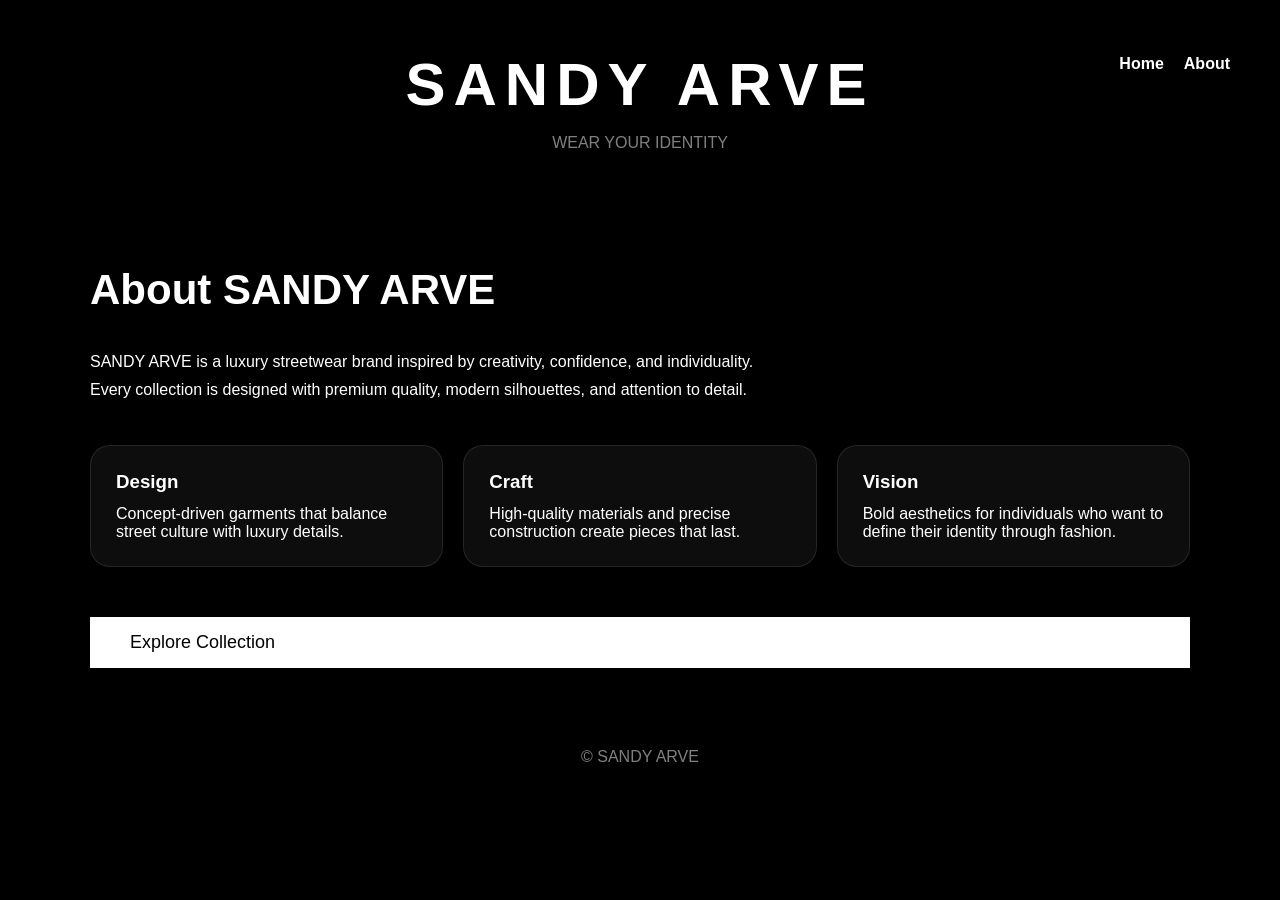
==== about.html @ c7fc30ef "hhh" ====
<!DOCTYPE html>
<html lang="en">
<head>

    <meta charset="UTF-8">
    <meta name="viewport"
          content="width=device-width, initial-scale=1.0">

    <title>About | SANDY ARVE</title>
    <link rel="stylesheet" href="style.css">

</head>

<body>

<header>

    <h1>SANDY ARVE</h1>
    <p>WEAR YOUR IDENTITY</p>

    <nav>
        <a href="index.html">Home</a>
        <a href="about.html">About</a>
    </nav>

</header>

<section class="about-section">

    <div class="about-text">
        <h2>About SANDY ARVE</h2>
        <p>SANDY ARVE is a luxury streetwear brand inspired by creativity,
        confidence, and individuality. Every collection is designed with
        premium quality, modern silhouettes, and attention to detail.</p>
    </div>

    <div class="about-features">
        <div class="feature-card">
            <h3>Design</h3>
            <p>Concept-driven garments that balance street culture with luxury details.</p>
        </div>
        <div class="feature-card">
            <h3>Craft</h3>
            <p>High-quality materials and precise construction create pieces that last.</p>
        </div>
        <div class="feature-card">
            <h3>Vision</h3>
            <p>Bold aesthetics for individuals who want to define their identity through fashion.</p>
        </div>
    </div>

    <a class="secondary-button" href="index.html">Explore Collection</a>

</section>

<footer>

    © SANDY ARVE

</footer>

</body>
</html>
---- style.css ----
*{@import url('https://fonts.googleapis.com/css2?family=Cormorant+Garamond:ital,wght@0,400;1,400&display=swap');
    margin:0;
    padding:0;
    box-sizing:border-box;
    font-family:Arial, Helvetica, sans-serif;
}

body{

    background:#000;
    color:white;

}

header{

    text-align:center;
    padding:50px;

}

header h1{

    font-size:60px;
    letter-spacing:8px;

}

header p{

    color:gray;
    margin-top:15px;

}

header nav{

    margin-top:25px;
    display:flex;
    justify-content:center;
    gap:20px;

}

header nav a{

    color:white;
    text-decoration:none;
    font-weight:bold;
    transition:.2s;

}

header nav a:hover{

    color:#ccc;

}

.about-section{

    width:90%;
    max-width:1100px;
    margin:50px auto;
    display:grid;
    gap:40px;
    align-items:start;
}

.about-text{

    max-width:700px;
    line-height:1.8;
}

.about-text h2{

    font-size:42px;
    margin-bottom:20px;
}

.about-features{

    display:grid;
    grid-template-columns:repeat(auto-fit,minmax(220px,1fr));
    gap:20px;
}

.feature-card{

    background:rgba(255,255,255,0.05);
    border:1px solid rgba(255,255,255,0.1);
    padding:25px;
    border-radius:20px;
}

.feature-card h3{

    margin-bottom:12px;
}

.secondary-button{

    display:inline-block;
    margin-top:10px;
    padding:15px 40px;
    border:none;
    background:white;
    color:black;
    text-decoration:none;
    font-size:18px;
    transition:.3s;
}

.secondary-button:hover{

    background:#888;
    color:white;

}

.hero{

    height:18vh;

    display:flex;
    flex-direction:column;

    justify-content:center;
    align-items:center;

}

.heroTitle {
    text-align: center;
    margin: 0 0 20px 0;
    line-height: 0.82;
}

.lineOne {
    display: block;
    font-family: "Cormorant Garamond", serif;
    font-size: 82px;
    font-weight: 400;
    font-style: normal;
}

.lineTwo {
    display: block;
    font-family: "Cormorant Garamond", serif;
    font-size: 88px;
    font-weight: 400;
    font-style: italic;
    margin-top: 8px;
}

button {
    padding: 10px 22px;
    border-radius: 20px;
    border: none;
    font-size: 14px;
    cursor: pointer;
}

button:hover{

    background:#888;

    color:white;

}

.gallery{

    width:90%;
    margin:auto;

    display:grid;

    grid-template-columns:repeat(auto-fit,minmax(300px,1fr));

    gap:25px;

    padding:20px 0;

}

.card{

    overflow:hidden;
    border-radius:150px 150px 20px 20px;

}

.card img {
    width: 100%;
    height: 420px;
    object-fit: cover;
    object-position: center top;
    transition: .5s;
}

.card img:hover{

    transform:scale(1.08);

}

footer{

    text-align:center;

    color:gray;

    padding:30px;

}

#cartButton {
    display: inline-block;
    color: white;
    text-decoration: none;
    font-weight: bold;
    font-size: 16px;
    font-family: inherit;
    margin-left: 20px;
    cursor: pointer;
}

#cartButton:hover {
    color: #aaa;
}

#cartCount {
    margin-left: 4px;
}

#cartPanel {
    position: fixed;
    top: 0;
    right: -400px;
    width: 350px;
    height: 100vh;
    background: white;
    color: black;
    padding: 25px;
    z-index: 1000;
    transition: right 0.3s ease;
}

#cartPanel.open {
    right: 0;
}

.cartHeader {
    display: flex;
    justify-content: space-between;
    align-items: center;
}

#closeCart {
    background: none;
    border: none;
    font-size: 24px;
    cursor: pointer;
}


#cartItems {
    margin-top: 25px;
}

nav {
    position: absolute;
    top: 30px;
    right: 50px;
    display: flex;
    gap: 30px;
}

nav a {
    color: white;
    text-decoration: none;
    font-weight: bold;
}
.cartIcon {
    width: 20px;
    height: 20px;
    fill: none;
    stroke: white;
    stroke-width: 1.5;
    stroke-linecap: round;
    stroke-linejoin: round;
}.siteLogo {
    position: absolute;
    top: 25px;
    left: 35px;
    width: 140px;
    height: auto;
}
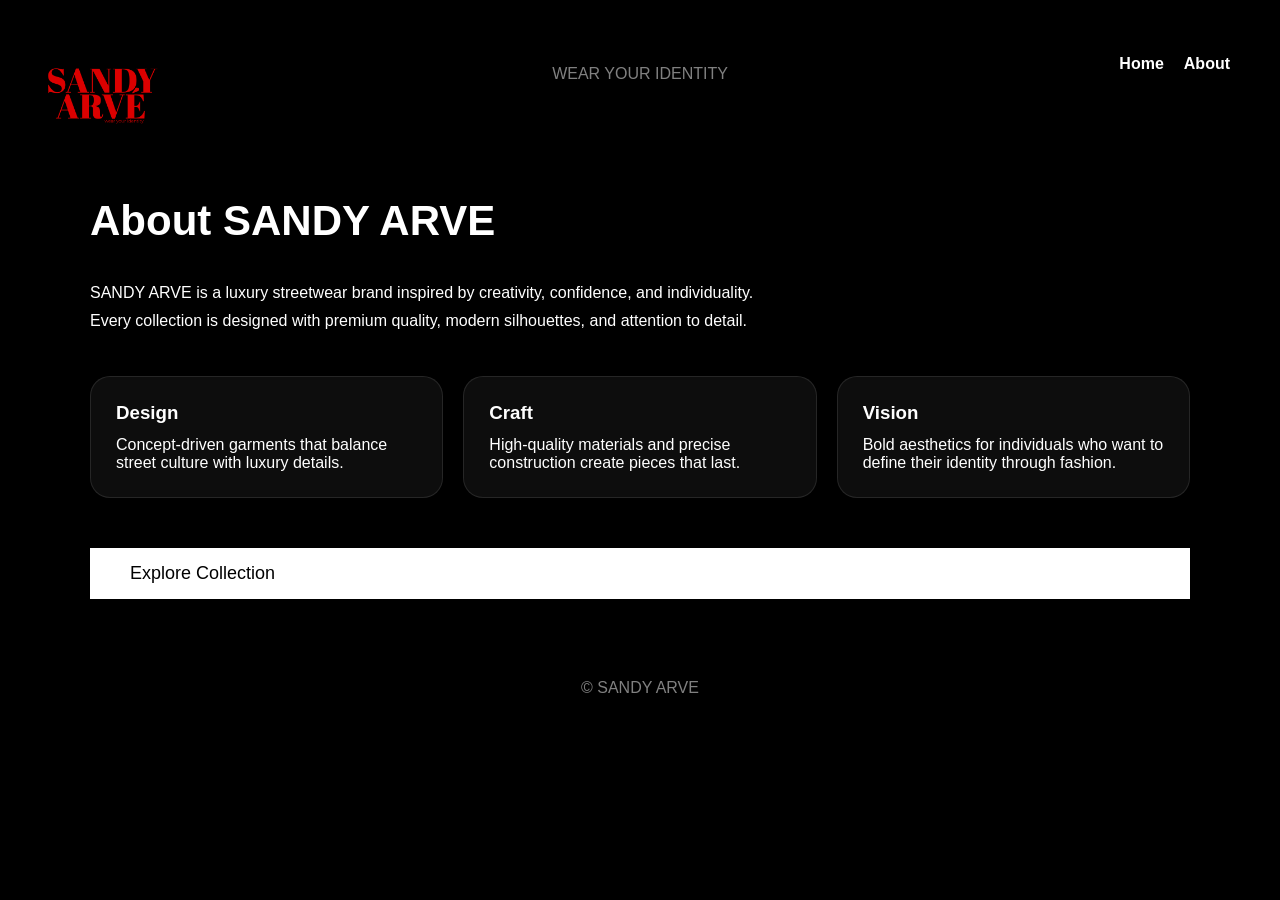
==== commit c2061707: "ggs" ====
--- a/about.html
+++ b/about.html
@@ -15,7 +15,8 @@
 
 <header>
 
-    <h1>SANDY ARVE</h1>
+    <img src="images/logo.png" alt="Sandy Arve Logo" class="siteLogo">
+    
     <p>WEAR YOUR IDENTITY</p>
 
     <nav>
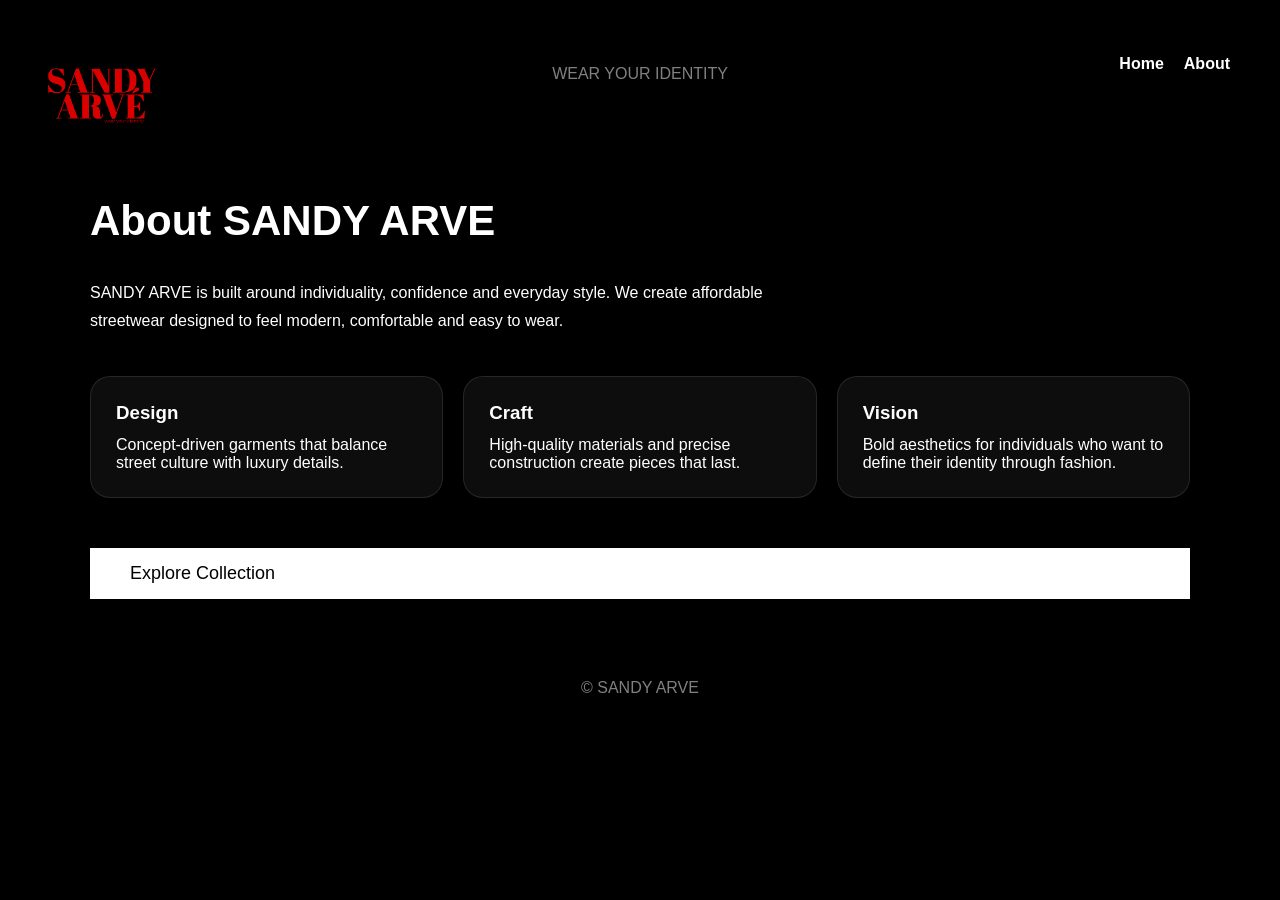
==== commit 6520a8bb: "kkk" ====
--- a/about.html
+++ b/about.html
@@ -16,7 +16,7 @@
 <header>
 
     <img src="images/logo.png" alt="Sandy Arve Logo" class="siteLogo">
-    
+
     <p>WEAR YOUR IDENTITY</p>
 
     <nav>
@@ -30,9 +30,8 @@
 
     <div class="about-text">
         <h2>About SANDY ARVE</h2>
-        <p>SANDY ARVE is a luxury streetwear brand inspired by creativity,
-        confidence, and individuality. Every collection is designed with
-        premium quality, modern silhouettes, and attention to detail.</p>
+        <p>SANDY ARVE is built around individuality, confidence and everyday style.
+    We create affordable streetwear designed to feel modern, comfortable and easy to wear.</p>
     </div>
 
     <div class="about-features">
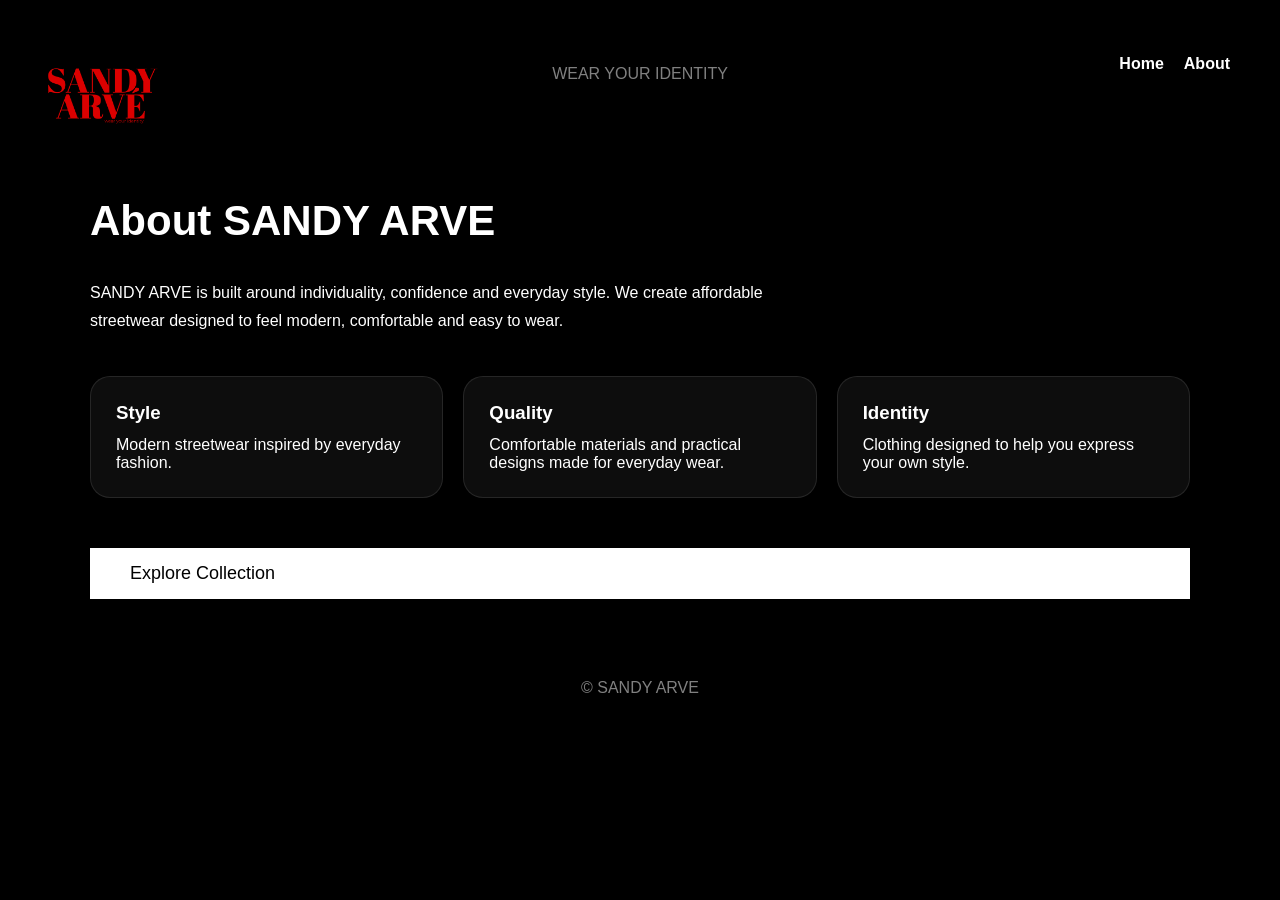
==== commit a74b70b5: "hhh" ====
--- a/about.html
+++ b/about.html
@@ -35,20 +35,23 @@
     </div>
 
     <div class="about-features">
-        <div class="feature-card">
-            <h3>Design</h3>
-            <p>Concept-driven garments that balance street culture with luxury details.</p>
-        </div>
-        <div class="feature-card">
-            <h3>Craft</h3>
-            <p>High-quality materials and precise construction create pieces that last.</p>
-        </div>
-        <div class="feature-card">
-            <h3>Vision</h3>
-            <p>Bold aesthetics for individuals who want to define their identity through fashion.</p>
-        </div>
+
+    <div class="feature-card">
+        <h3>Style</h3>
+        <p>Modern streetwear inspired by everyday fashion.</p>
     </div>
 
+    <div class="feature-card">
+        <h3>Quality</h3>
+        <p>Comfortable materials and practical designs made for everyday wear.</p>
+    </div>
+
+    <div class="feature-card">
+        <h3>Identity</h3>
+        <p>Clothing designed to help you express your own style.</p>
+    </div>
+
+</div>
     <a class="secondary-button" href="index.html">Explore Collection</a>
 
 </section>
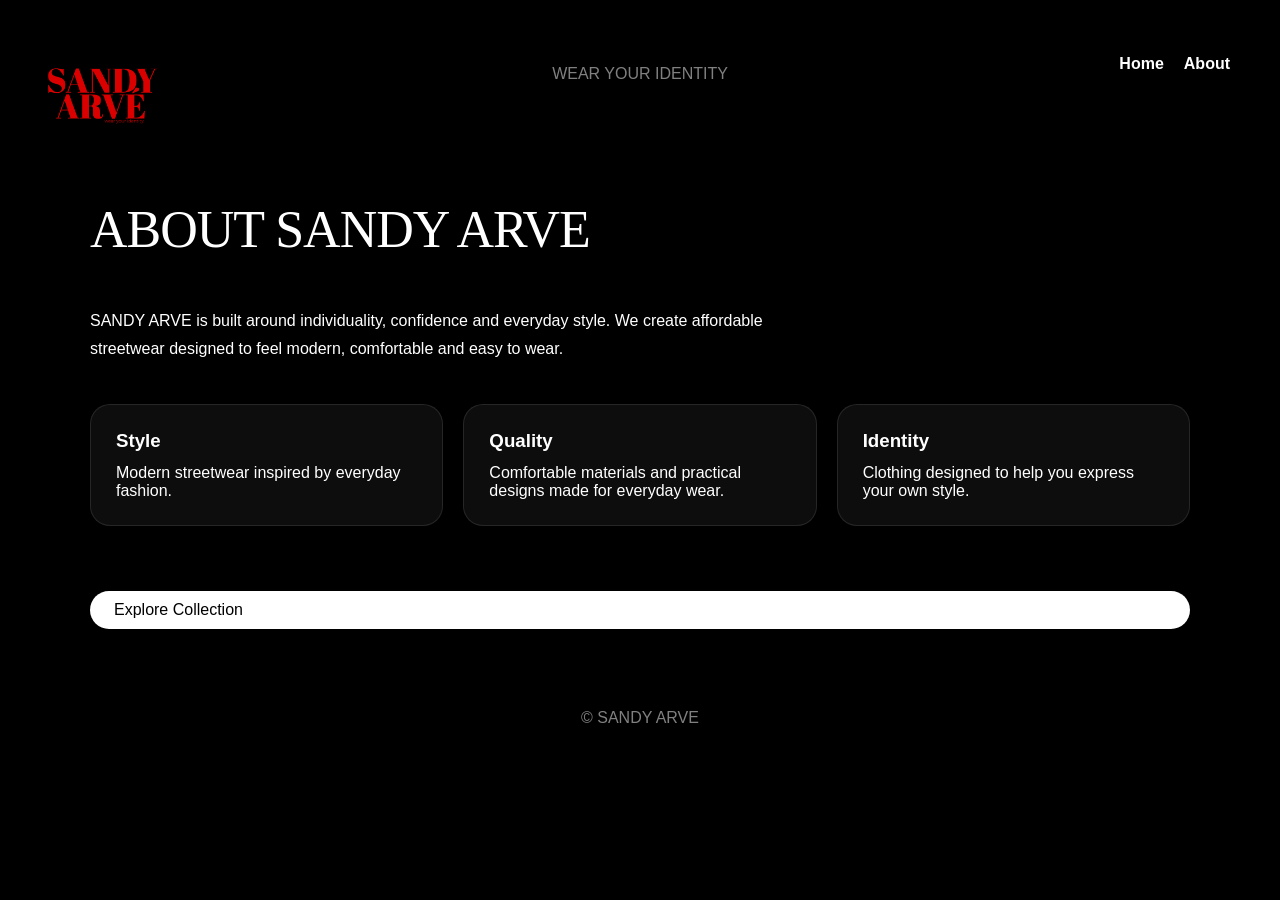
==== commit 14669b02: "cool" ====
--- a/about.html
+++ b/about.html
@@ -29,7 +29,7 @@
 <section class="about-section">
 
     <div class="about-text">
-        <h2>About SANDY ARVE</h2>
+        <h2>ABOUT SANDY ARVE</h2>
         <p>SANDY ARVE is built around individuality, confidence and everyday style.
     We create affordable streetwear designed to feel modern, comfortable and easy to wear.</p>
     </div>
--- a/style.css
+++ b/style.css
@@ -1,8 +1,11 @@
-*{@import url('https://fonts.googleapis.com/css2?family=Cormorant+Garamond:ital,wght@0,400;1,400&display=swap');
+*{
+@import url('https://fonts.googleapis.com/css2?family=Cormorant+Garamond:ital,wght@0,400;1,400&display=swap');
+
     margin:0;
     padding:0;
     box-sizing:border-box;
     font-family:Arial, Helvetica, sans-serif;
+@import url('https://fonts.googleapis.com/css2?family=DM+Serif+Display:ital@0;1&display=swap');
 }
 
 body{
@@ -75,8 +78,11 @@
 
 .about-text h2{
 
-    font-size:42px;
-    margin-bottom:20px;
+   font-family: "DM Serif Display", serif;
+    font-size: 52px;
+    font-weight: 400;
+    letter-spacing: -1px;
+    margin-bottom: 30px;
 }
 
 .about-features{
@@ -99,17 +105,17 @@
     margin-bottom:12px;
 }
 
-.secondary-button{
-
-    display:inline-block;
-    margin-top:10px;
-    padding:15px 40px;
-    border:none;
-    background:white;
-    color:black;
-    text-decoration:none;
-    font-size:18px;
-    transition:.3s;
+.secondary-button {
+    display: inline-block;
+    margin-top: 25px;
+    padding: 10px 24px;
+    border: none;
+    border-radius: 25px;
+    background: white;
+    color: black;
+    text-decoration: none;
+    font-size: 16px;
+    transition: .3s;
 }
 
 .secondary-button:hover{
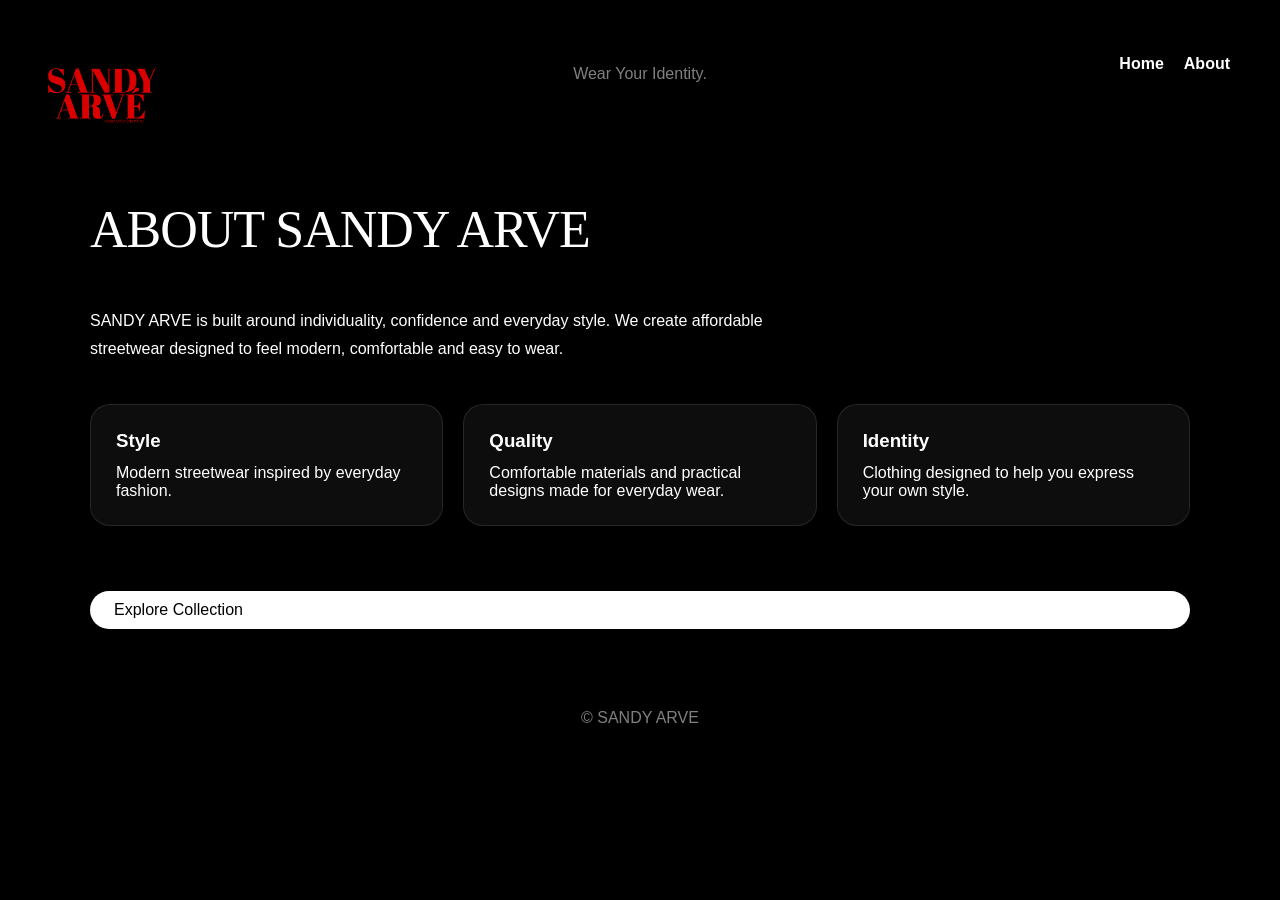
==== commit a9b7ceec: "hos" ====
--- a/about.html
+++ b/about.html
@@ -17,7 +17,7 @@
 
     <img src="images/logo.png" alt="Sandy Arve Logo" class="siteLogo">
 
-    <p>WEAR YOUR IDENTITY</p>
+    <p class="aboutTagline">Wear Your Identity.</p>
 
     <nav>
         <a href="index.html">Home</a>
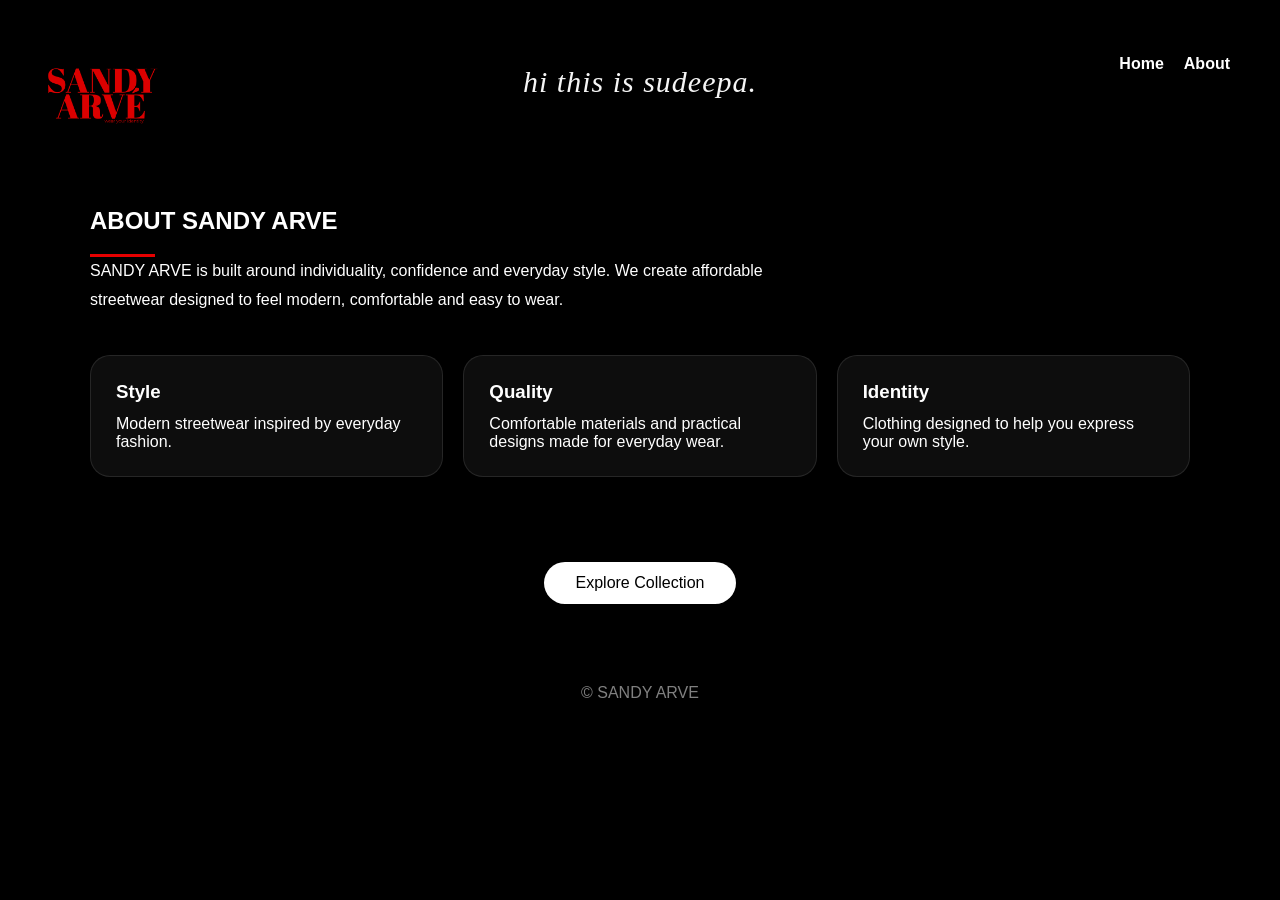
==== commit eb530653: "tag line change" ====
--- a/about.html
+++ b/about.html
@@ -17,7 +17,7 @@
 
     <img src="images/logo.png" alt="Sandy Arve Logo" class="siteLogo">
 
-    <p class="aboutTagline">Wear Your Identity.</p>
+    <p class="aboutTagline">hi this is sudeepa.</p>
 
     <nav>
         <a href="index.html">Home</a>
--- a/style.css
+++ b/style.css
@@ -76,13 +76,13 @@
     line-height:1.8;
 }
 
-.about-text h2{
-
-   font-family: "DM Serif Display", serif;
-    font-size: 52px;
-    font-weight: 400;
-    letter-spacing: -1px;
-    margin-bottom: 30px;
+.about-text h2::after {
+    content: "";
+    display: block;
+    width: 65px;
+    height: 3px;
+    background: #e60000;
+    margin-top: 12px;
 }
 
 .about-features{
@@ -106,24 +106,27 @@
 }
 
 .secondary-button {
-    display: inline-block;
-    margin-top: 25px;
-    padding: 10px 24px;
+    display: block;
+    width: fit-content;
+    margin: 45px auto 0;
+    padding: 12px 32px;
     border: none;
-    border-radius: 25px;
+    border-radius: 30px;
     background: white;
     color: black;
     text-decoration: none;
     font-size: 16px;
-    transition: .3s;
-}
-
-.secondary-button:hover{
-
-    background:#888;
-    color:white;
-
-}
+    transition: all 0.3s ease;
+}
+
+.secondary-button:hover {
+    background: #e60000;
+    color: white;
+    transform: translateY(-2px);
+    box-shadow: 0 8px 20px rgba(230, 0, 0, 0.25);
+}
+
+
 
 .hero{
 
@@ -303,4 +306,120 @@
     left: 35px;
     width: 140px;
     height: auto;
+}
+.aboutTagline {
+    font-family: "DM Serif Display", serif;
+    font-size: 30px;
+    font-style: italic;
+    letter-spacing: 1px;
+    color: #f5f5f5;
+}
+
+.shop-section {
+    max-width: 1200px;
+    margin: 40px auto 80px;
+    padding: 0 30px;
+}
+
+.shop-section h1 {
+    font-family: "DM Serif Display", serif;
+    font-size: 48px;
+    font-weight: 400;
+    margin-bottom: 8px;
+}
+
+.shop-intro {
+    color: #999;
+    font-size: 16px;
+    margin-bottom: 45px;
+}
+
+.product-grid {
+    display: grid;
+    grid-template-columns: repeat(3, 1fr);
+    gap: 35px 25px;
+}
+
+.product-card {
+    cursor: pointer;
+}
+
+.product-image-placeholder {
+    height: 430px;
+    background: #111;
+    border: 1px solid #222;
+    border-radius: 18px;
+    display: flex;
+    align-items: center;
+    justify-content: center;
+    color: #777;
+    font-size: 18px;
+    margin-bottom: 18px;
+    transition: transform 0.3s ease;
+}
+
+.product-card:hover .product-image-placeholder {
+    transform: translateY(-5px);
+}
+
+.product-card h3 {
+    font-size: 17px;
+    font-weight: 500;
+    margin: 0 0 7px;
+}
+
+.product-price {
+    font-size: 16px;
+    color: #aaa;
+    margin: 0;
+}
+
+/* Mobile */
+@media (max-width: 700px) {
+    .product-grid {
+        grid-template-columns: repeat(2, 1fr);
+        gap: 25px 15px;
+    }
+
+    .product-image-placeholder {
+        height: 280px;
+    }
+
+    .shop-section h1 {
+        font-size: 38px;
+    }
+
+}
+
+.product-card:hover .product-image {
+    transform: translateY(-5px);
+}
+.product-image {
+    width: 100%;
+    height: 380px;
+    object-fit: cover;
+    object-position: center;
+    display: block;
+    border-radius: 18px;
+}.product-grid {
+    max-width: 1200px;
+    margin: 40px auto;
+    padding: 0 30px;
+
+    display: grid;
+    grid-template-columns: repeat(3, 1fr);
+    gap: 30px;
+}
+
+.product-card {
+    width: 100%;
+}
+
+.product-image {
+    width: 100%;
+    height: 380px;
+    object-fit: cover;
+    object-position: center;
+    border-radius: 16px;
+    display: block;
 }
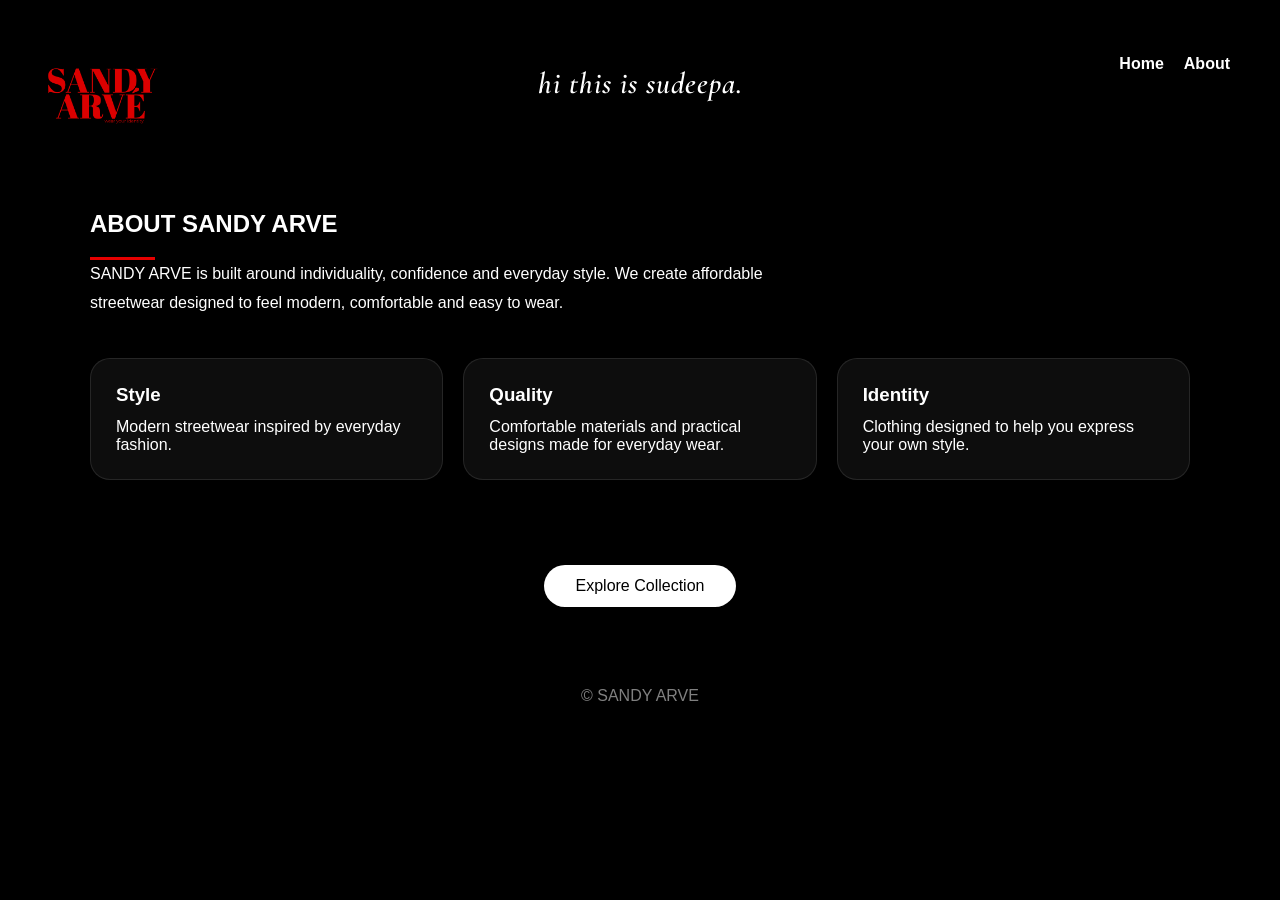
==== commit f80b85ce: "git" ====
--- a/about.html
+++ b/about.html
@@ -8,7 +8,9 @@
 
     <title>About | SANDY ARVE</title>
     <link rel="stylesheet" href="style.css">
-
+<link rel="preconnect" href="https://fonts.googleapis.com">
+<link rel="preconnect" href="https://fonts.gstatic.com" crossorigin>
+<link href="https://fonts.googleapis.com/css2?family=Cormorant+Garamond:ital,wght@1,600&display=swap" rel="stylesheet">
 </head>
 
 <body>
--- a/style.css
+++ b/style.css
@@ -226,14 +226,11 @@
 }
 
 #cartButton {
-    display: inline-block;
-    color: white;
+    display: inline-flex;
+    align-items: center;
+    gap: 6px;
     text-decoration: none;
-    font-weight: bold;
-    font-size: 16px;
-    font-family: inherit;
-    margin-left: 20px;
-    cursor: pointer;
+    color: white;
 }
 
 #cartButton:hover {
@@ -241,7 +238,12 @@
 }
 
 #cartCount {
-    margin-left: 4px;
+    position: static;
+    margin: 0;
+    font-size: 14px;
+    font-weight: 600;
+    line-height: 1;
+    color: white;
 }
 
 #cartPanel {
@@ -308,11 +310,12 @@
     height: auto;
 }
 .aboutTagline {
-    font-family: "DM Serif Display", serif;
+    font-family: "Cormorant Garamond", serif;
     font-size: 30px;
+    font-weight: 600;
     font-style: italic;
     letter-spacing: 1px;
-    color: #f5f5f5;
+    color: white;
 }
 
 .shop-section {
@@ -422,4 +425,230 @@
     object-position: center;
     border-radius: 16px;
     display: block;
+}/* ===== PRODUCT DETAIL PAGE ===== */
+
+.product-detail {
+    max-width: 1200px;
+    margin: 60px auto;
+    padding: 0 30px;
+
+    display: grid;
+    grid-template-columns: 1.2fr 1fr;
+    gap: 60px;
+}
+
+.product-detail-images {
+    width: 100%;
+}
+
+.detail-main-image {
+    width: 100%;
+    height: 620px;
+    object-fit: cover;
+    border-radius: 18px;
+    display: block;
+}
+
+.detail-thumbnails {
+    display: flex;
+    gap: 12px;
+    margin-top: 14px;
+}
+
+.detail-thumbnail {
+    width: 80px;
+    height: 80px;
+    object-fit: cover;
+    border-radius: 10px;
+    cursor: pointer;
+    border: 1px solid #333;
+}
+
+.detail-thumbnail:hover {
+    border-color: #e60000;
+}
+
+.product-detail-info {
+    padding-top: 20px;
+}
+
+.product-category {
+    color: #888;
+    font-size: 14px;
+    margin-bottom: 12px;
+}
+
+.product-detail-info h1 {
+    font-family: "DM Serif Display", serif;
+    font-size: 44px;
+    font-weight: 400;
+    margin-bottom: 10px;
+}
+
+.detail-price {
+    font-size: 24px;
+    margin-bottom: 25px;
+}
+
+.detail-description {
+    color: #aaa;
+    line-height: 1.7;
+    margin-bottom: 30px;
+}
+
+.product-option {
+    margin-bottom: 28px;
+}
+
+.product-option > p {
+    margin-bottom: 12px;
+}
+
+.size-options {
+    display: flex;
+    gap: 10px;
+}
+
+.size-options button,
+.colour-option {
+    background: transparent;
+    color: white;
+    border: 1px solid #555;
+    padding: 10px 16px;
+    border-radius: 8px;
+    cursor: pointer;
+}
+
+.size-options button:hover,
+.colour-option:hover {
+    border-color: #e60000;
+}
+
+.add-to-bag {
+    width: 100%;
+    background: white;
+    color: black;
+    padding: 14px;
+    border: none;
+    border-radius: 25px;
+    font-size: 16px;
+    cursor: pointer;
+    margin-bottom: 25px;
+}
+
+.add-to-bag:hover {
+    background: #e60000;
+    color: white;
+}
+
+.product-extra {
+    color: #777;
+    font-size: 14px;
+    line-height: 1.8;
+}
+
+@media (max-width: 800px) {
+    .product-detail {
+        grid-template-columns: 1fr;
+    }
+
+    .detail-main-image {
+        height: 450px;
+    }
+}.size-options button.selected-size {
+    background: white;
+    color: black;
+    border-color: white;
+}#bagMessage {
+    margin-top: 12px;
+    font-size: 14px;
+    color: #aaa;
+}/* Cart item layout */
+
+.cart-item {
+    display: flex;
+    gap: 15px;
+    align-items: flex-start;
+    padding: 18px 0;
+    border-bottom: 1px solid #ddd;
+}
+
+.cart-item img {
+    width: 90px;
+    height: 110px;
+    object-fit: cover;
+    border-radius: 8px;
+    flex-shrink: 0;
+}
+
+.cart-item strong {
+    display: block;
+    font-size: 16px;
+    margin-bottom: 8px;
+}
+
+.cart-item p {
+    margin: 4px 0;
+    font-size: 14px;
+    color: #555;
+}.cart-quantity {
+    display: flex;
+    align-items: center;
+    gap: 10px;
+    margin-top: 10px;
+}
+
+.cart-quantity button {
+    width: 28px;
+    height: 28px;
+    border: 1px solid #ccc;
+    background: white;
+    color: black;
+    border-radius: 6px;
+    cursor: pointer;
+}
+
+.cart-quantity span {
+    min-width: 20px;
+    text-align: center;
+}
+
+.remove-item {
+    margin-top: 10px;
+    background: none;
+    border: none;
+    color: #b00000;
+    cursor: pointer;
+    padding: 0;
+    font-size: 13px;
+}
+
+.cart-summary {
+    display: flex;
+    justify-content: space-between;
+    align-items: center;
+    padding-top: 20px;
+    margin-top: 20px;
+    border-top: 1px solid #ddd;
+    font-size: 18px;
+}#cartCount {
+    margin-left: 5px;
+    font-size: 14px;
+    color: white;
+    font-weight: 600;
+}.shop-button {
+    display: inline-block;
+    background: white;
+    color: black;
+    padding: 12px 28px;
+    border-radius: 25px;
+    text-decoration: none;
+    font-size: 15px;
+    font-weight: 500;
+    transition: 0.3s;
+}
+
+.shop-button:hover {
+    background: #e5e5e5;
+    transform: translateY(-2px);
 }
